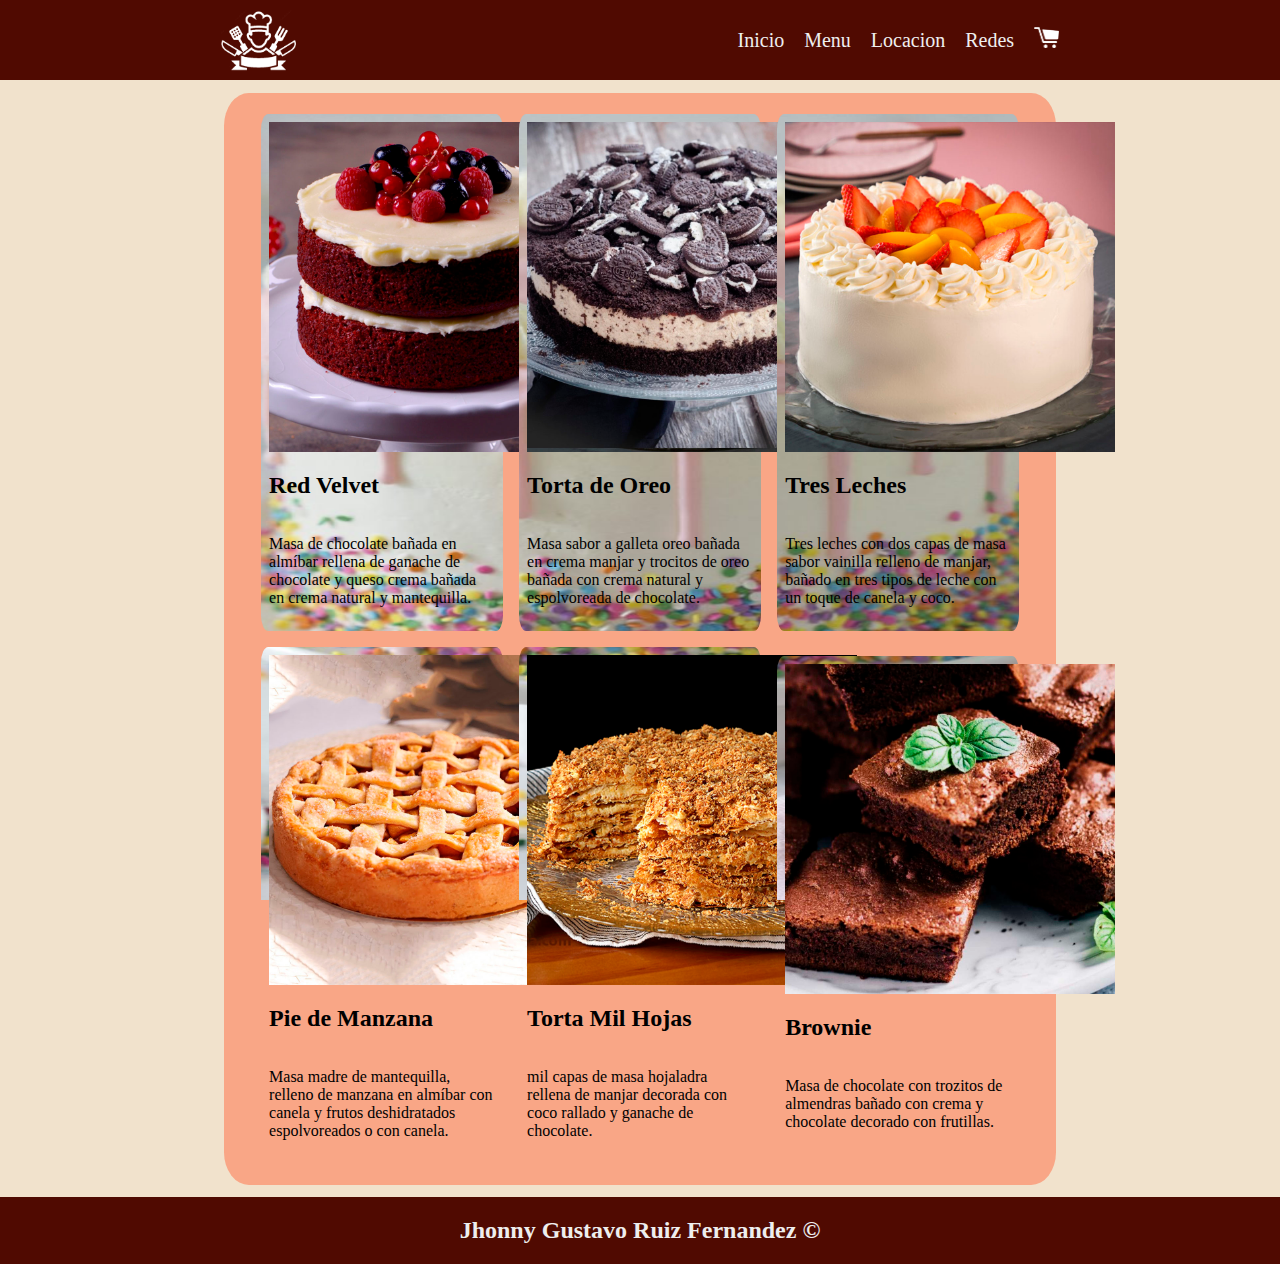
==== menu.html @ bd9d6dcc "Add files via upload" ====
<!DOCTYPE html>
<html lang="en" >
<head>
  <meta charset="UTF-8">
  <title>CodePen - Pure CSS Responsive Navbar</title>
  <link rel="stylesheet" href="./style.css">

</head>
<body>
<!-- partial:index.partial.html -->
<div class="nav">
  <input type="checkbox" id="nav-check">
  <div class="nav-header">
    <div class="nav-title">
      <img src="logo.png" alt="" width="75">
    </div>
  </div>
  <div class="nav-btn">
    <label for="nav-check">
      <span></span>
      <span></span>
      <span></span>
    </label>
  </div>
  
  <div class="nav-links">
    <a href="*" target="_blank">Inicio</a>
    <a href="*" target="_blank">Menu</a>
    <a href="*" target="_blank">Locacion</a>
    <a href="*" target="_blank">Redes</a>
    <a href="https://www.facebook.com/vania.jove"><img src="carro.png" alt="" width="25"></a>
  </div>
</div>

<!-- <section>
  <div class="texto">
    <h1>
      Bienvenido a Emily's Cake
      <img src="carro.png" alt="" width="25">
    </h1>
    <p>Somos una pasteleria dedicada a la elaboracion de todo tipo de artesania comestible, contamos desde foto tortas hasta bocaditos para eventos le invitamos a adentrarse en nuestra pagina y encontrar lo que usted desea </p>
  </div>
  
  <div class="imagenes">
  <img src="pastel.jpg" alt="" width="200">
  <img src="pastel2.jpg" alt="" width="200">
  </div>


</section> -->

<section>

  

<div class="caja1">
  <img class="zoom" src="pastel red.jpg" alt="" width="330">
  <h2>Red Velvet</h2>
  <p>Masa de chocolate bañada en almíbar
    rellena de ganache de chocolate y queso crema bañada
    en crema natural y mantequilla.</p>
</div>

<div class="caja1">
  <img class="zoom" src="pastel oreo.jpg" alt="" width="330">
  <h2>Torta de Oreo</h2>
  <p>Masa sabor a galleta oreo bañada en crema manjar y trocitos de oreo bañada
    con crema natural y espolvoreada de chocolate.</p>
</div>

<div class="caja1">
  <img class="zoom" src="pastel leche.jpg" alt="" width="330">
  <h2>Tres Leches</h2>
  <p>Tres leches con dos capas de masa sabor vainilla relleno 
    de manjar, bañado en tres tipos de leche
    con un toque de canela y coco.</p>
</div>

<div class="caja1">
  <img class="zoom" src="pie.jpg" alt="" width="330">
  <h2>Pie de Manzana</h2>
  <p>Masa madre de mantequilla, relleno de manzana en
    almíbar con canela y frutos deshidratados espolvoreados o con canela.</p>
</div>

<div class="caja1">
  <img class="zoom" src="pastel hojas.jpg" alt="" width="330">
  <h2>Torta Mil Hojas</h2>
  <p>mil capas de masa hojaladra rellena de manjar decorada
    con coco rallado y ganache de chocolate.</p>
</div>

<div class="caja1">
  <img class="zoom" src="brownie.jpg" alt="" width="330" class="sombra">
  <h2>Brownie</h2>
  <p>Masa de chocolate con trozitos de almendras bañado con crema y chocolate
    decorado con frutillas.
  </p>
</div>




</section>


<footer>
  <h2> Jhonny Gustavo Ruiz Fernandez &copy;</h2>
</footer>

<!-- partial -->
  <script  src="./script.js"></script>

</body>
</html>
---- style.css ----
* {
  box-sizing: border-box;
}

body {
  margin: 0px;
  font-family: 'segoe ui';
  background-color: #f1e2cc;
  display: flex;
  align-items: center;
  flex-direction: column;
}

.nav {
  height: 80px;
  width: 100%;
  background-color: #500a01;
  position: relative;
  display: flex;
  justify-content: space-around;
}

.nav > .nav-header {
  display: inline;
}

.nav > .nav-header > .nav-title {
  display: inline-block;
  font-size: 22px;
  color: #fff;
  padding: 10px 10px 10px 10px;
  
}

.nav > .nav-btn {
  display: none;
}

.nav > .nav-links {
  display: inline;
  float: right;
  font-size: 20px;
  display: flex;
  height: 100%;
  align-items: center;
}

.nav > .nav-links > a {
  display: inline-block;
  padding: 13px 10px 13px 10px;
  text-decoration: none;
  color: #efefef;
}

.nav > .nav-links > a:hover {
  background-color: rgba(0, 0, 0, 0.3);
}

.nav > #nav-check {
  display: none;
}

@media (max-width:600px) {
  .nav > .nav-btn {
    display: inline-block;
    position: absolute;
    right: 0px;
    top: 0px;
  }
  .nav > .nav-btn > label {
    display: inline-block;
    width: 50px;
    height: 50px;
    padding: 13px;
  }
  .nav > .nav-btn > label:hover,.nav  #nav-check:checked ~ .nav-btn > label {
    background-color: rgba(0, 0, 0, 0.3);
  }
  .nav > .nav-btn > label > span {
    display: block;
    width: 25px;
    height: 10px;
    border-top: 2px solid #eee;
  }
  .nav > .nav-links {
    position: absolute;
    display: block;
    width: 100%;
    background-color: #333;
    height: 0px;
    transition: all 0.3s ease-in;
    overflow-y: hidden;
    top: 50px;
    left: 0px;
  }
  .nav > .nav-links > a {
    display: block;
    width: 100%;
  }
  .nav > #nav-check:not(:checked) ~ .nav-links {
    height: 0px;
  }
  .nav > #nav-check:checked ~ .nav-links {
    height: calc(100vh - 50px);
    overflow-y: auto;
  }
}
section{
background-color: #f9a686;
width: 65%;
margin: 1%;
display: flex;
flex-direction :row;
flex-wrap: wrap;
justify-content: center;
align-items: center;
padding: 1%;
border-radius: 3%;

}

.caja1{
  width: 30%;
  display: flex;
  flex-wrap: wrap;
  padding: 1%;
  background-image: url(fondo\ texto.jpg);
  background-repeat: no-repeat;
  background-attachment: fixed;
  background-size: 100% 100%;
  border-radius: 3%;
  margin: 1%;
  
  
}
.texto{
  background-image: url(fondo\ texto.jpg);
  background-repeat: no-repeat;
  background-attachment: fixed;
  background-size: 100% 100%;
  width: 35%;
  margin: 1%;
  border-radius: 5%;
  padding: 1%;

}
.imagenes{
  background-color: #1d462e00;
  width: 60%;
  display: flex;
  flex-direction :row;
flex-wrap: wrap;
justify-content: center;
  padding: 1%;
  

}
footer{
  background-color: #500a01;
  display: flex;
  justify-content: space-around;
  width: 100%;
  color: #eee;
  
}
.zoom {
  transition: transform .2s; 
}

.zoom:hover {
  transform: scale(1.1); 
}

.sombra{
  box-shadow: #333;
}



@media (max-width:600px){
  section{
    background-color: #b34113;

    flex-direction :column;

    
    }
    .caja1{
      width: 90%;
      display: flex;
      flex-wrap: wrap;
      padding: 2%;
    }
}
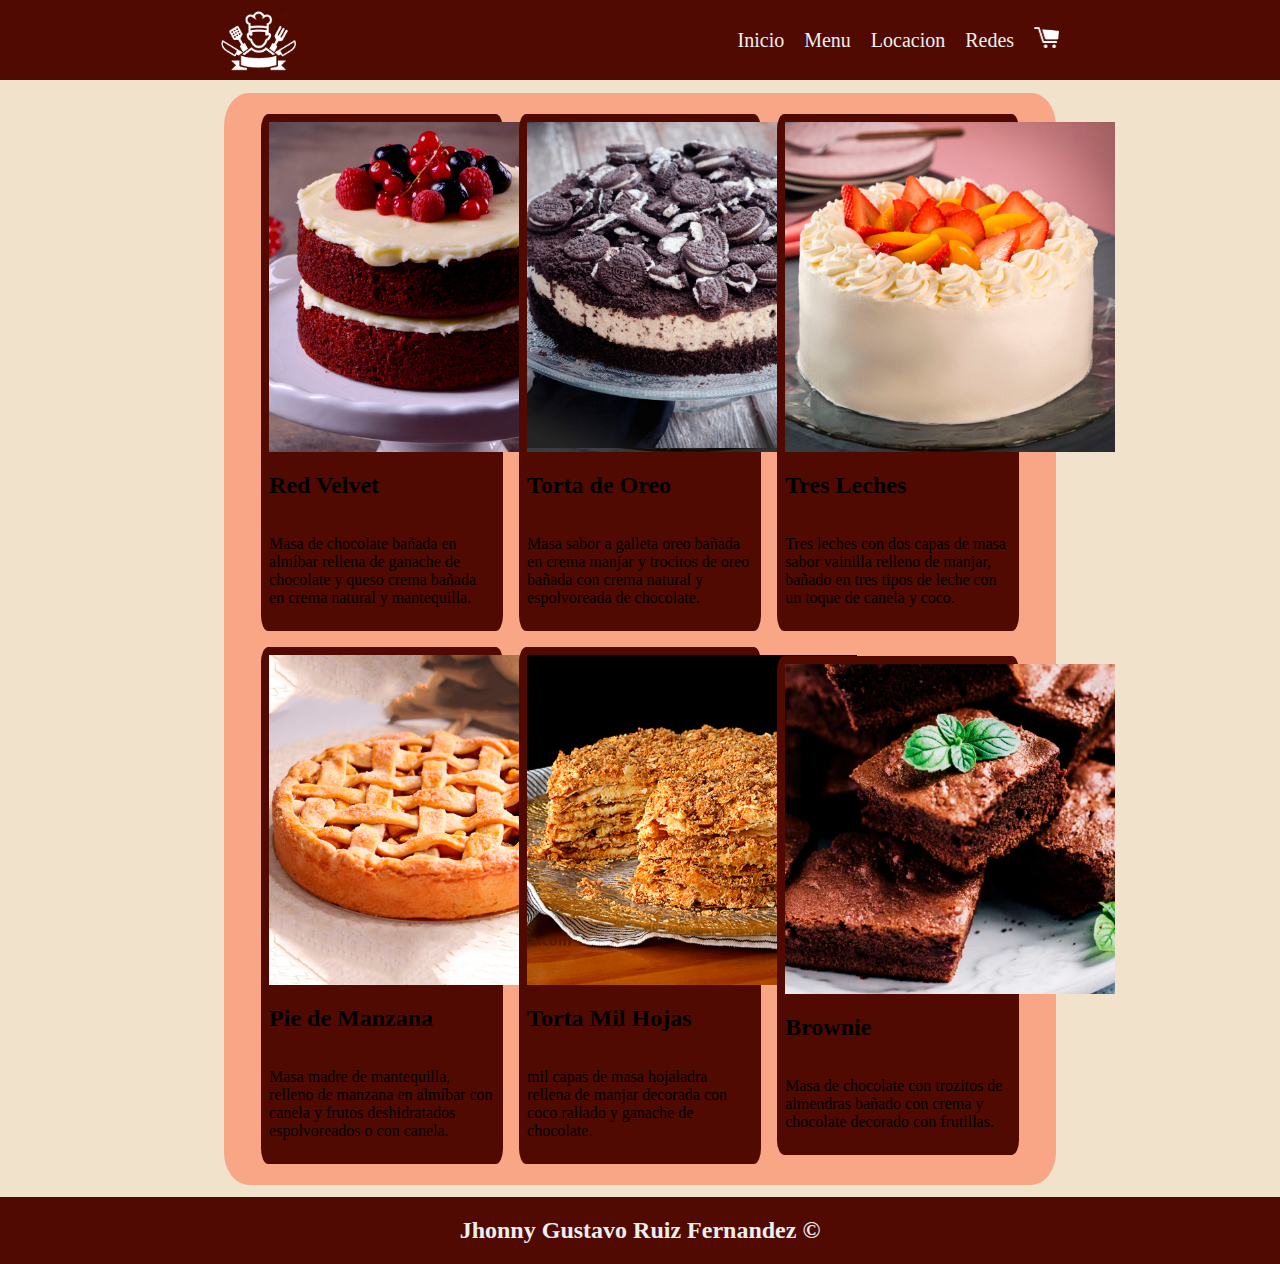
==== commit ff9e9d63: "Add files via upload" ====
--- a/menu.html
+++ b/menu.html
@@ -3,7 +3,7 @@
 <head>
   <meta charset="UTF-8">
   <title>CodePen - Pure CSS Responsive Navbar</title>
-  <link rel="stylesheet" href="./style.css">
+  <link rel="stylesheet" href="./style menu.css">
 
 </head>
 <body>
--- a/style menu.css
+++ b/style menu.css
@@ -0,0 +1,197 @@
+* {
+  box-sizing: border-box;
+}
+
+body {
+  margin: 0px;
+  font-family: 'segoe ui';
+  background-color: #f1e2cc;
+  display: flex;
+  align-items: center;
+  flex-direction: column;
+}
+
+.nav {
+  height: 80px;
+  width: 100%;
+  background-color: #500a01;
+  position: relative;
+  display: flex;
+  justify-content: space-around;
+}
+
+.nav > .nav-header {
+  display: inline;
+}
+
+.nav > .nav-header > .nav-title {
+  display: inline-block;
+  font-size: 22px;
+  color: #fff;
+  padding: 10px 10px 10px 10px;
+  
+}
+
+.nav > .nav-btn {
+  display: none;
+}
+
+.nav > .nav-links {
+  display: inline;
+  float: right;
+  font-size: 20px;
+  display: flex;
+  height: 100%;
+  align-items: center;
+}
+
+.nav > .nav-links > a {
+  display: inline-block;
+  padding: 13px 10px 13px 10px;
+  text-decoration: none;
+  color: #efefef;
+}
+
+.nav > .nav-links > a:hover {
+  background-color: rgba(0, 0, 0, 0.3);
+}
+
+.nav > #nav-check {
+  display: none;
+}
+
+@media (max-width:600px) {
+  .nav > .nav-btn {
+    display: inline-block;
+    position: absolute;
+    right: 0px;
+    top: 0px;
+  }
+  .nav > .nav-btn > label {
+    display: inline-block;
+    width: 50px;
+    height: 50px;
+    padding: 13px;
+  }
+  .nav > .nav-btn > label:hover,.nav  #nav-check:checked ~ .nav-btn > label {
+    background-color: rgba(0, 0, 0, 0.3);
+  }
+  .nav > .nav-btn > label > span {
+    display: block;
+    width: 25px;
+    height: 10px;
+    border-top: 2px solid #eee;
+  }
+  .nav > .nav-links {
+    position: absolute;
+    display: block;
+    width: 100%;
+    background-color: #333;
+    height: 0px;
+    transition: all 0.3s ease-in;
+    overflow-y: hidden;
+    top: 50px;
+    left: 0px;
+  }
+  .nav > .nav-links > a {
+    display: block;
+    width: 100%;
+  }
+  .nav > #nav-check:not(:checked) ~ .nav-links {
+    height: 0px;
+  }
+  .nav > #nav-check:checked ~ .nav-links {
+    height: calc(100vh - 50px);
+    overflow-y: auto;
+  }
+}
+section{
+background-color: #f9a686;
+width: 65%;
+margin: 1%;
+display: flex;
+flex-direction :row;
+flex-wrap: wrap;
+justify-content: center;
+align-items: center;
+padding: 1%;
+border-radius: 3%;
+
+}
+
+.caja1{
+  width: 30%;
+  display: flex;
+  flex-wrap: wrap;
+  padding: 1%;
+  background-color: #500a01;
+  /* background-image: url(fondo\ texto.jpg); */
+  background-repeat: no-repeat;
+  background-attachment: fixed;
+  background-size: auto;
+  border-radius: 3%;
+  margin: 1%;
+  
+  
+}
+.texto{
+    background-color: #500a01;
+  background-image: url(fondo\ texto.jpg);
+  background-repeat: no-repeat;
+  background-attachment: fixed;
+  background-size: 100% 100%;
+  width: 35%;
+  margin: 1%;
+  border-radius: 5%;
+  padding: 1%;
+
+}
+.imagenes{
+  background-color: #1d462e00;
+  width: 60%;
+  display: flex;
+  flex-direction :row;
+flex-wrap: wrap;
+justify-content: center;
+  padding: 1%;
+  
+
+}
+footer{
+  background-color: #500a01;
+  display: flex;
+  justify-content: space-around;
+  width: 100%;
+  color: #eee;
+  
+}
+.zoom {
+  transition: transform .2s; 
+}
+
+.zoom:hover {
+  transform: scale(1.1); 
+}
+
+.sombra{
+  box-shadow: #333;
+}
+
+
+
+@media (max-width:600px){
+  section{
+    background-color: #b34113;
+
+    flex-direction :column;
+
+    
+    }
+    .caja1{
+      width: 90%;
+      display: flex;
+      flex-wrap: wrap;
+      padding: 2%;
+    }
+}
+
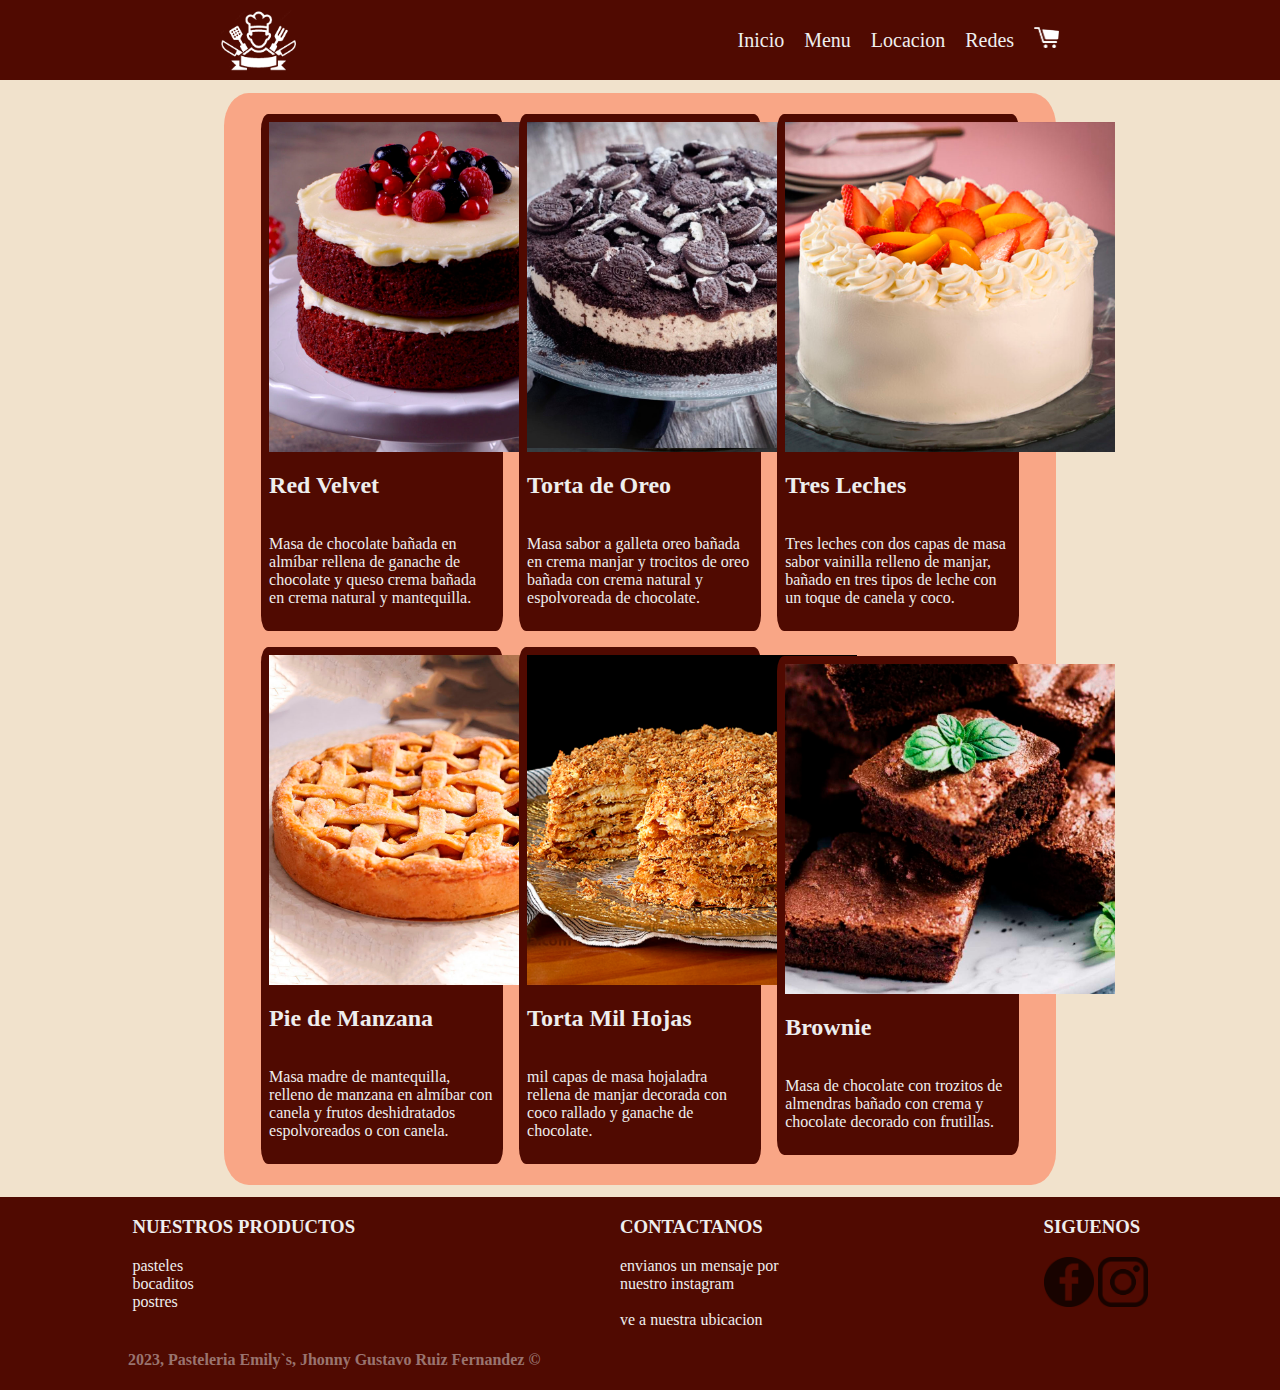
==== commit 71c260ae: "Add files via upload" ====
--- a/menu.html
+++ b/menu.html
@@ -2,7 +2,7 @@
 <html lang="en" >
 <head>
   <meta charset="UTF-8">
-  <title>CodePen - Pure CSS Responsive Navbar</title>
+  <title>Emily´s Cake-Menu</title>
   <link rel="stylesheet" href="./style menu.css">
 
 </head>
@@ -105,7 +105,33 @@
 
 
 <footer>
-  <h2> Jhonny Gustavo Ruiz Fernandez &copy;</h2>
+  <div>
+    <h3>NUESTROS PRODUCTOS</h3>
+    <p>
+      pasteles <br>
+      bocaditos <br>
+      postres <br>
+    </p>
+  </div>
+
+  <div>
+    <H3>CONTACTANOS</H3>
+    envianos un mensaje por <br>
+    nuestro instagram <br>
+    <br>
+    ve a nuestra ubicacion
+  </div>
+
+  <div>
+    <H3>SIGUENOS</H3>
+    <a href="https://www.facebook.com/vania.jove"><img src="facebook.png" width="50" alt=""></a>
+    <a href="https://www.instagram.com/lkasune/"><img src="instagram.png" width="50" alt=""></a>
+  </div>
+
+</footer>
+
+<footer class="copy">
+<h4> 2023, Pasteleria Emily`s, Jhonny Gustavo Ruiz Fernandez &copy;</h4>
 </footer>
 
 <!-- partial -->
--- a/style menu.css
+++ b/style menu.css
@@ -131,6 +131,7 @@
   background-size: auto;
   border-radius: 3%;
   margin: 1%;
+  color: #eee;
   
   
 }
@@ -165,6 +166,15 @@
   color: #eee;
   
 }
+
+.copy{
+  display: flex;
+  justify-content: space-between;
+  border-top: 1px solid #500a01;
+  padding-left: 10%;
+  color: #eeeeee77;
+}
+
 .zoom {
   transition: transform .2s; 
 }
